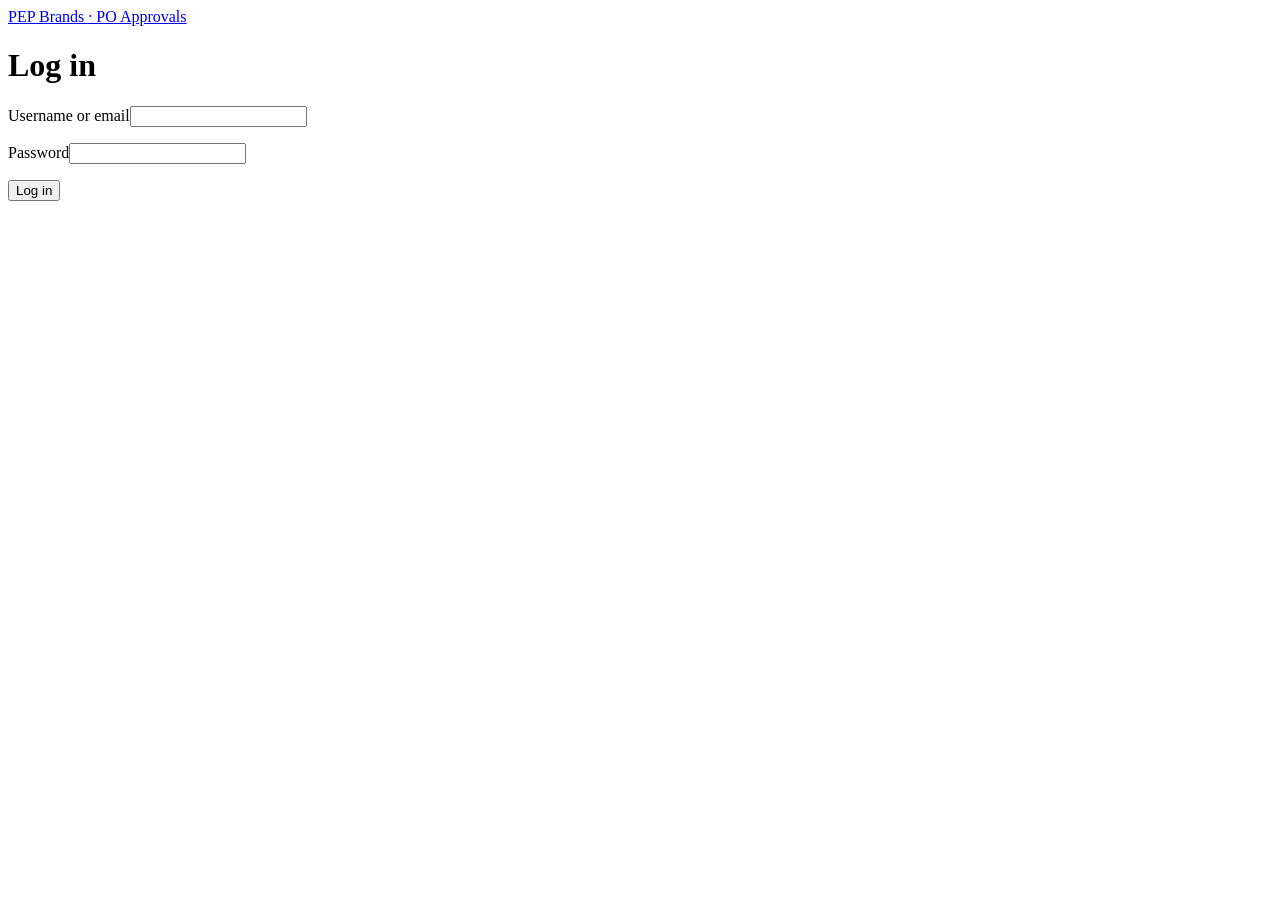
==== app/static/login.html @ 6aa51bb4 "UI pages (login, list, PO review with field highlighting), seed script, Docker + Render blueprint Co" ====
<!doctype html>
<html lang="en">
<head>
  <meta charset="utf-8"><meta name="viewport" content="width=device-width, initial-scale=1">
  <title>Log in · PO Approvals</title>
  <link rel="stylesheet" href="/static/app.css">
</head>
<body>
  <header class="top"><a href="/">PEP Brands · PO Approvals</a></header>
  <main>
    <div class="card login-box">
      <h1>Log in</h1>
      <div id="msg"></div>
      <form id="form">
        <p><label for="login">Username or email</label><input id="login" autocomplete="username" required></p>
        <p><label for="password">Password</label><input id="password" type="password" autocomplete="current-password" required></p>
        <button class="primary" type="submit">Log in</button>
      </form>
    </div>
  </main>
  <script src="/static/common.js"></script>
  <script>
    document.getElementById("form").onsubmit = async (e) => {
      e.preventDefault();
      const msg = document.getElementById("msg");
      try {
        await api("/api/login", { json: { login: document.getElementById("login").value, password: document.getElementById("password").value } });
        window.location.href = "/";
      } catch (err) { flash(msg, err.error); }
    };
  </script>
</body>
</html>
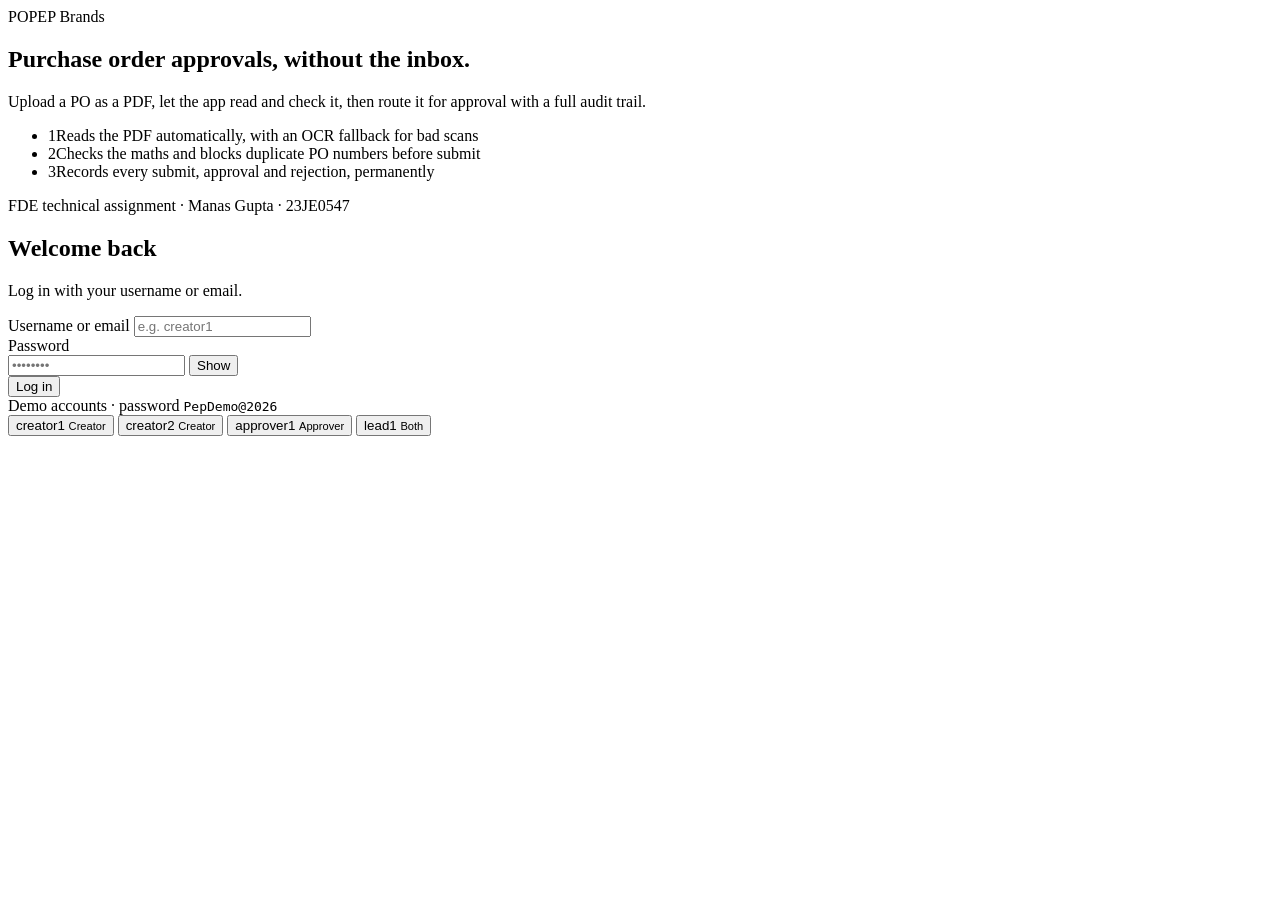
==== commit b0b645cf: "UI redesign: split-screen login, dashboard list, two-column PO page Login: brand panel, show/hide pa" ====
--- a/app/static/login.html
+++ b/app/static/login.html
@@ -3,30 +3,89 @@
 <head>
   <meta charset="utf-8"><meta name="viewport" content="width=device-width, initial-scale=1">
   <title>Log in · PO Approvals</title>
+  <link rel="preconnect" href="https://fonts.googleapis.com">
+  <link rel="preconnect" href="https://fonts.gstatic.com" crossorigin>
+  <link rel="stylesheet" href="https://fonts.googleapis.com/css2?family=Inter:wght@400;500;600;700;800&display=swap">
   <link rel="stylesheet" href="/static/app.css">
+  <link rel="icon" href="data:,">
 </head>
-<body>
-  <header class="top"><a href="/">PEP Brands · PO Approvals</a></header>
-  <main>
-    <div class="card login-box">
-      <h1>Log in</h1>
-      <div id="msg"></div>
-      <form id="form">
-        <p><label for="login">Username or email</label><input id="login" autocomplete="username" required></p>
-        <p><label for="password">Password</label><input id="password" type="password" autocomplete="current-password" required></p>
-        <button class="primary" type="submit">Log in</button>
-      </form>
-    </div>
-  </main>
+<body class="auth">
+  <div class="auth-wrap">
+    <section class="auth-hero">
+      <div class="brand"><span class="logo">PO</span><span>PEP Brands</span></div>
+      <div class="hero-copy">
+        <h1>Purchase order approvals, without the inbox.</h1>
+        <p>Upload a PO as a PDF, let the app read and check it, then route it for approval with a full audit trail.</p>
+        <ul class="hero-points">
+          <li><span>1</span>Reads the PDF automatically, with an OCR fallback for bad scans</li>
+          <li><span>2</span>Checks the maths and blocks duplicate PO numbers before submit</li>
+          <li><span>3</span>Records every submit, approval and rejection, permanently</li>
+        </ul>
+      </div>
+      <p class="hero-foot">FDE technical assignment · Manas Gupta · 23JE0547</p>
+    </section>
+
+    <section class="auth-panel">
+      <div class="auth-card">
+        <h2>Welcome back</h2>
+        <p class="muted">Log in with your username or email.</p>
+        <div id="msg"></div>
+        <form id="form">
+          <div class="field">
+            <label for="login">Username or email</label>
+            <input id="login" autocomplete="username" required placeholder="e.g. creator1">
+          </div>
+          <div class="field">
+            <label for="password">Password</label>
+            <div class="pw-wrap">
+              <input id="password" type="password" autocomplete="current-password" required placeholder="••••••••">
+              <button type="button" class="pw-toggle" id="pw-toggle" aria-label="Show password">Show</button>
+            </div>
+          </div>
+          <button class="primary block" type="submit" id="login-btn">Log in</button>
+        </form>
+
+        <div class="demo">
+          <div class="demo-title">Demo accounts <span class="muted">· password <code>PepDemo@2026</code></span></div>
+          <div class="demo-chips">
+            <button type="button" class="chip" data-user="creator1">creator1 <small>Creator</small></button>
+            <button type="button" class="chip" data-user="creator2">creator2 <small>Creator</small></button>
+            <button type="button" class="chip" data-user="approver1">approver1 <small>Approver</small></button>
+            <button type="button" class="chip" data-user="lead1">lead1 <small>Both</small></button>
+          </div>
+        </div>
+      </div>
+    </section>
+  </div>
   <script src="/static/common.js"></script>
   <script>
+    const loginInput = document.getElementById("login");
+    const pwInput = document.getElementById("password");
+    const btn = document.getElementById("login-btn");
+
+    document.getElementById("pw-toggle").onclick = (e) => {
+      const show = pwInput.type === "password";
+      pwInput.type = show ? "text" : "password";
+      e.currentTarget.textContent = show ? "Hide" : "Show";
+    };
+    document.querySelectorAll(".chip[data-user]").forEach((chip) => (chip.onclick = () => {
+      loginInput.value = chip.dataset.user;
+      pwInput.value = "PepDemo@2026";
+      btn.focus();
+    }));
+
     document.getElementById("form").onsubmit = async (e) => {
       e.preventDefault();
       const msg = document.getElementById("msg");
+      flash(msg, "");
+      btn.disabled = true; btn.textContent = "Logging in…";
       try {
-        await api("/api/login", { json: { login: document.getElementById("login").value, password: document.getElementById("password").value } });
+        await api("/api/login", { json: { login: loginInput.value, password: pwInput.value } });
         window.location.href = "/";
-      } catch (err) { flash(msg, err.error); }
+      } catch (err) {
+        flash(msg, err.error);
+        btn.disabled = false; btn.textContent = "Log in";
+      }
     };
   </script>
 </body>
